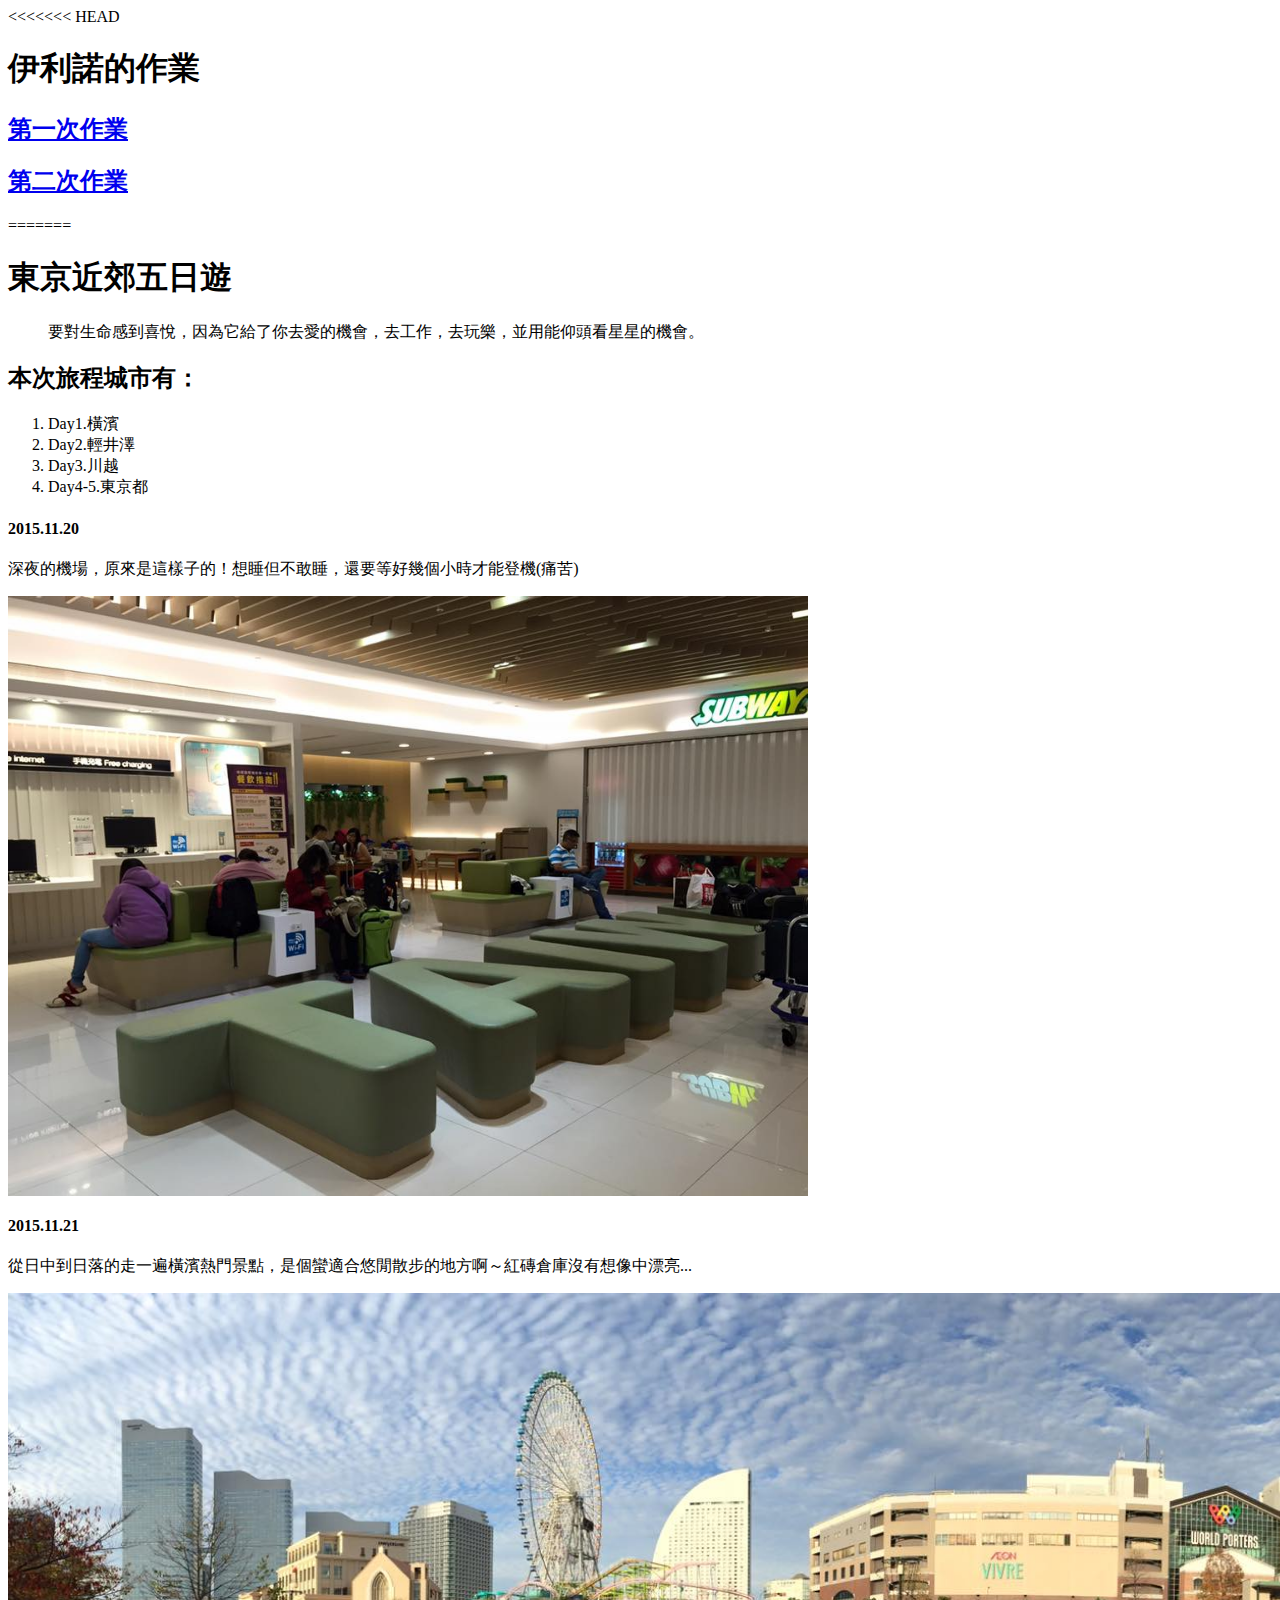
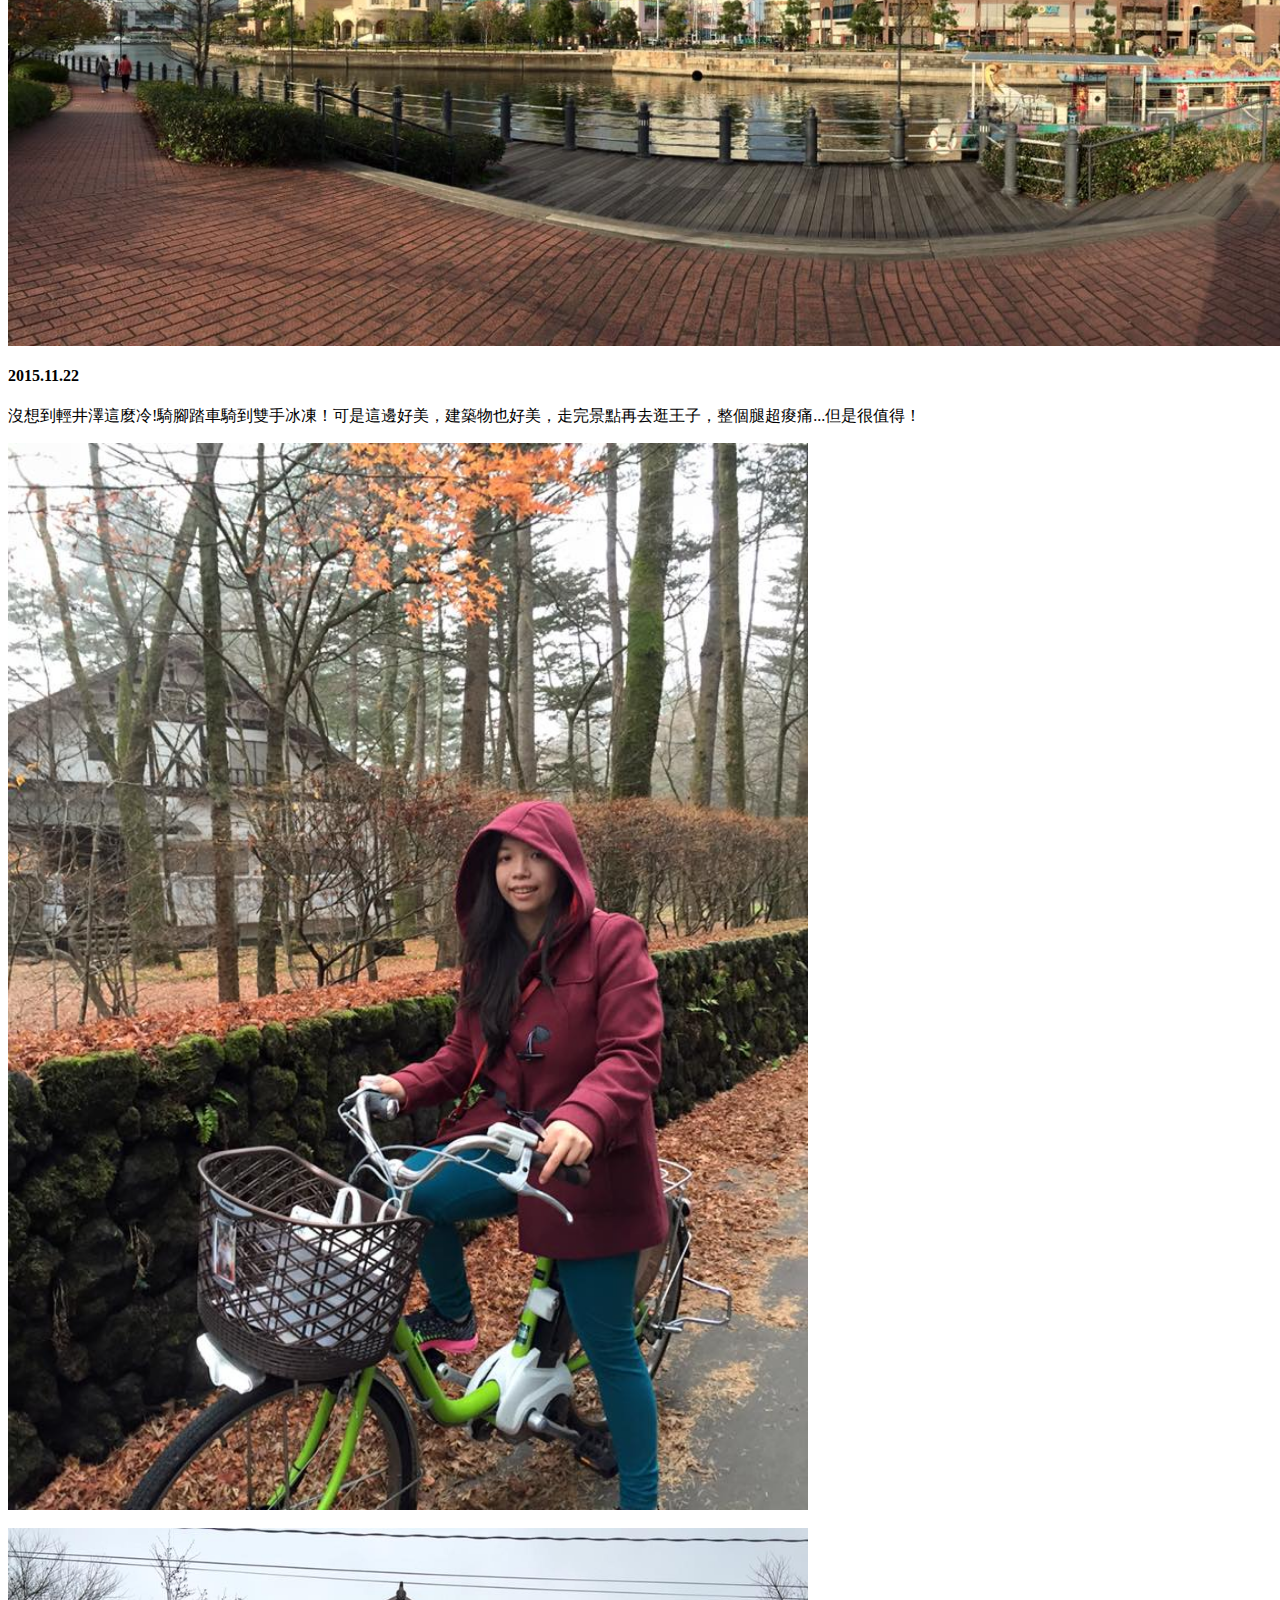
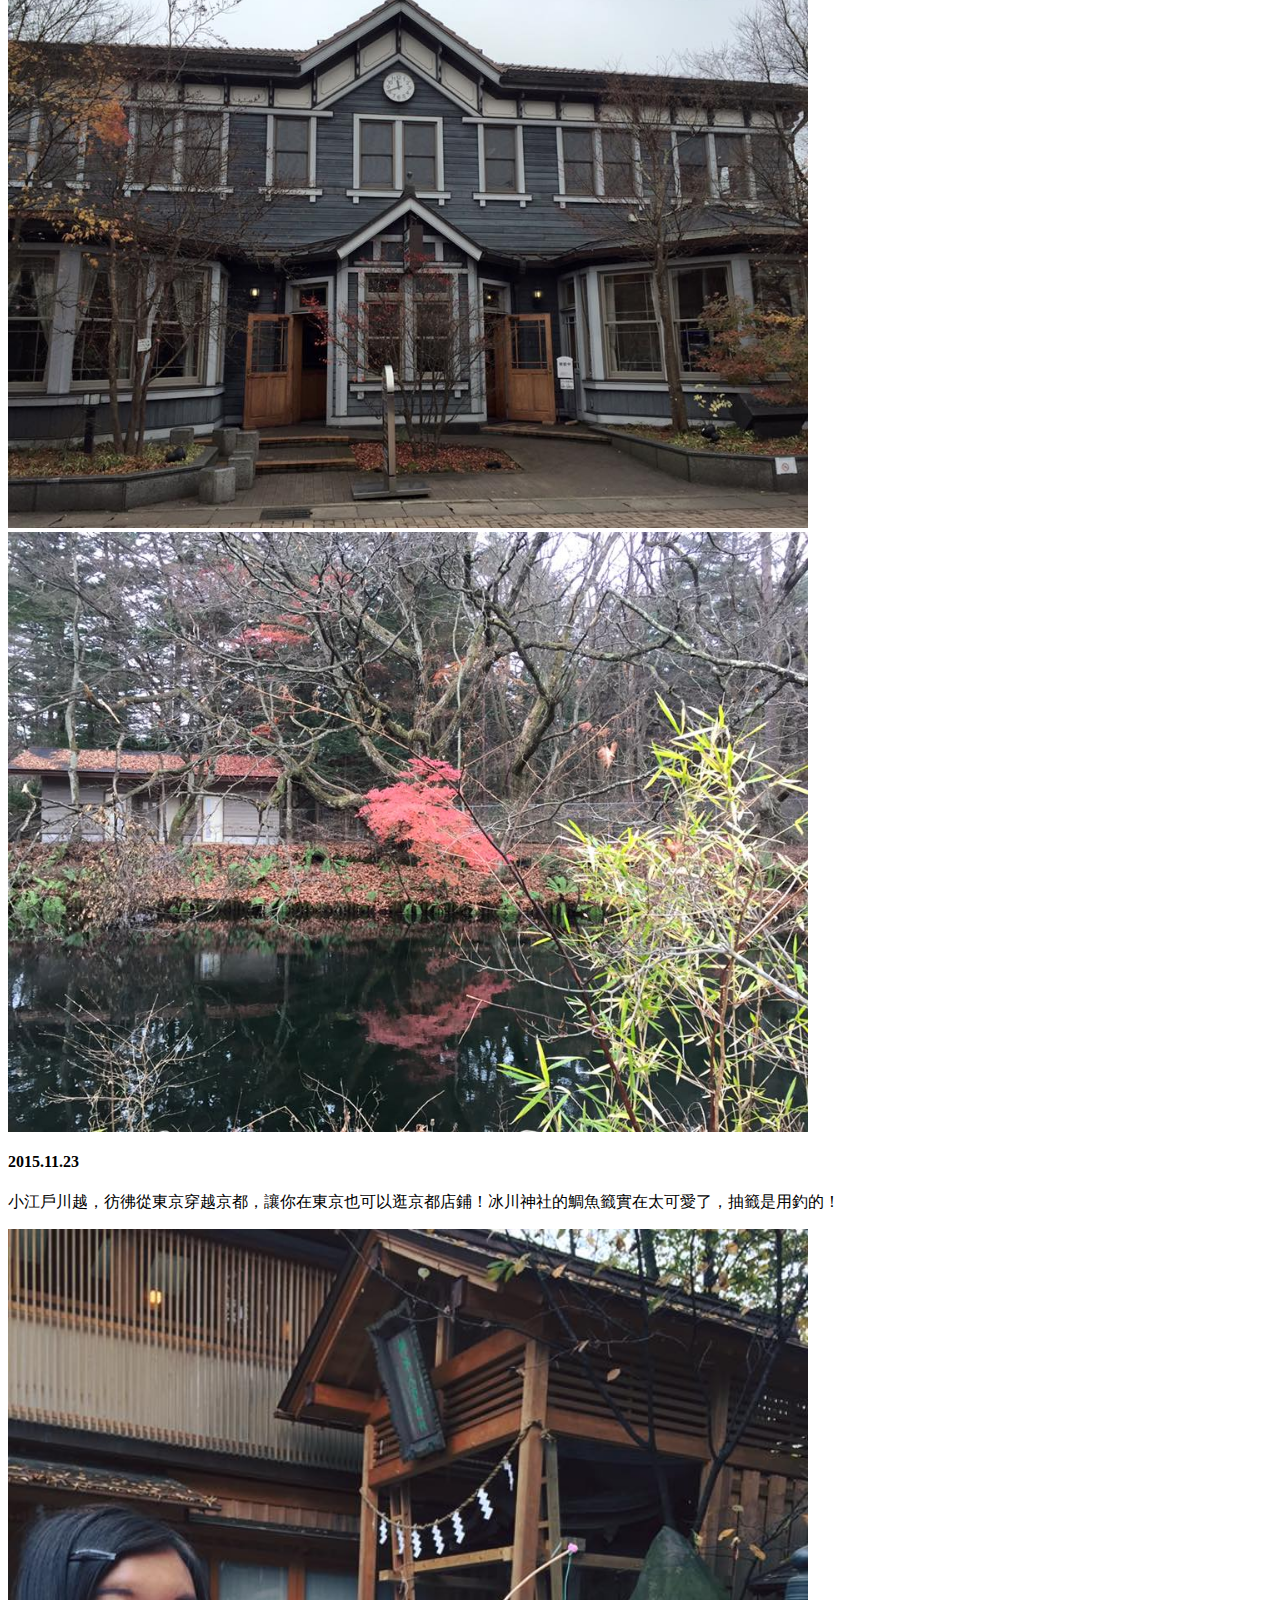
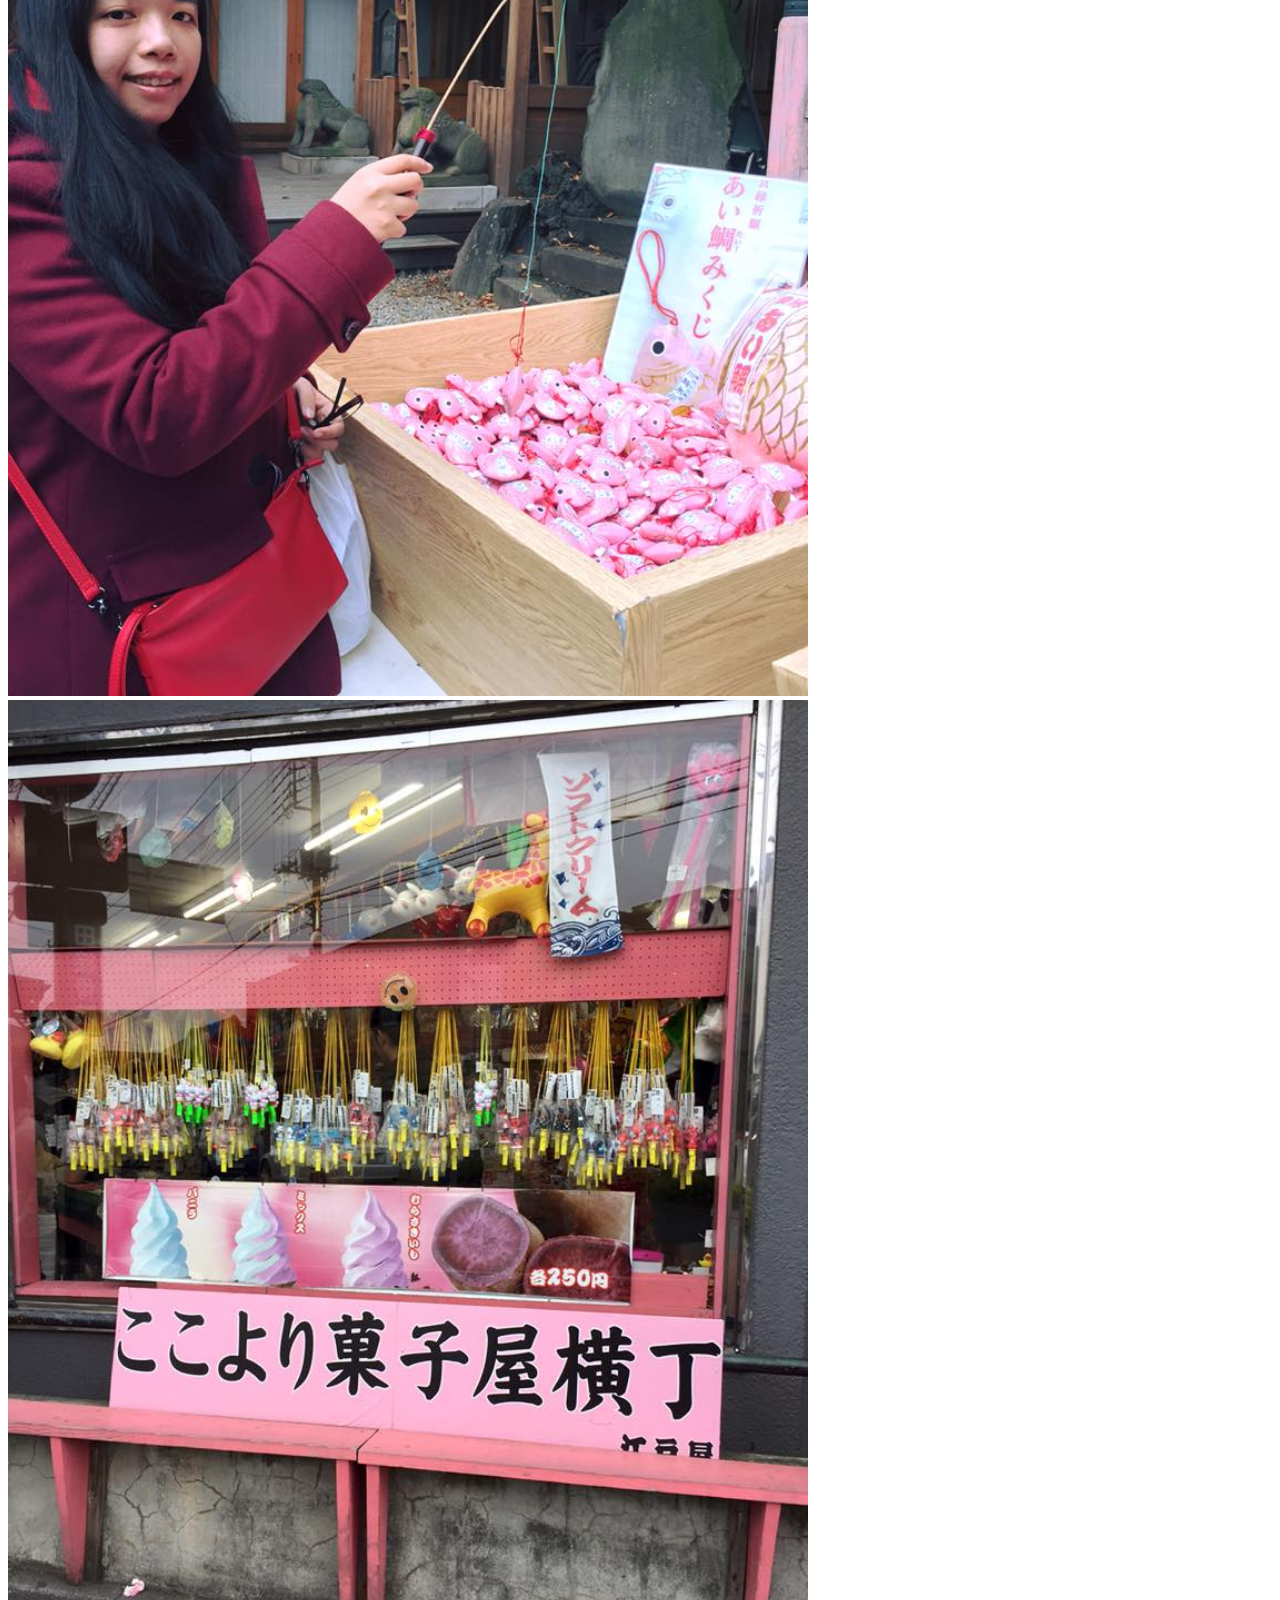
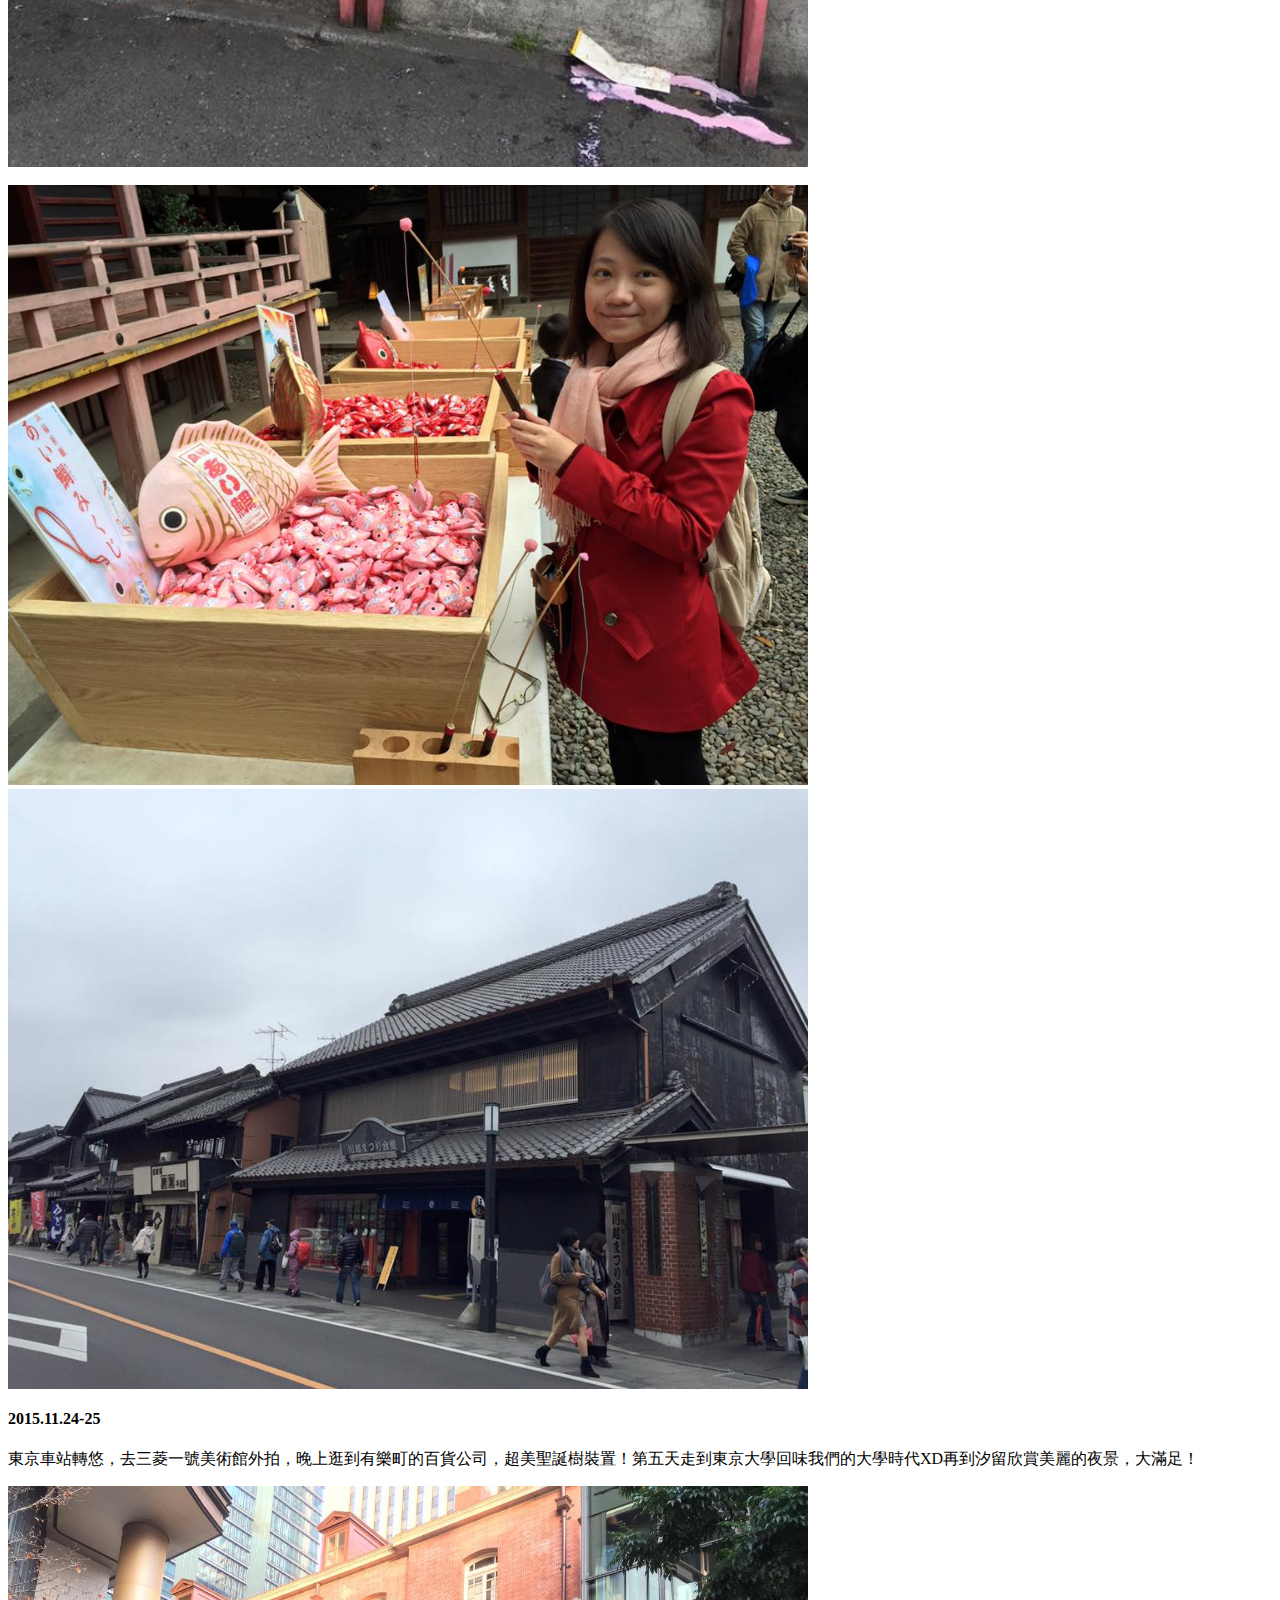
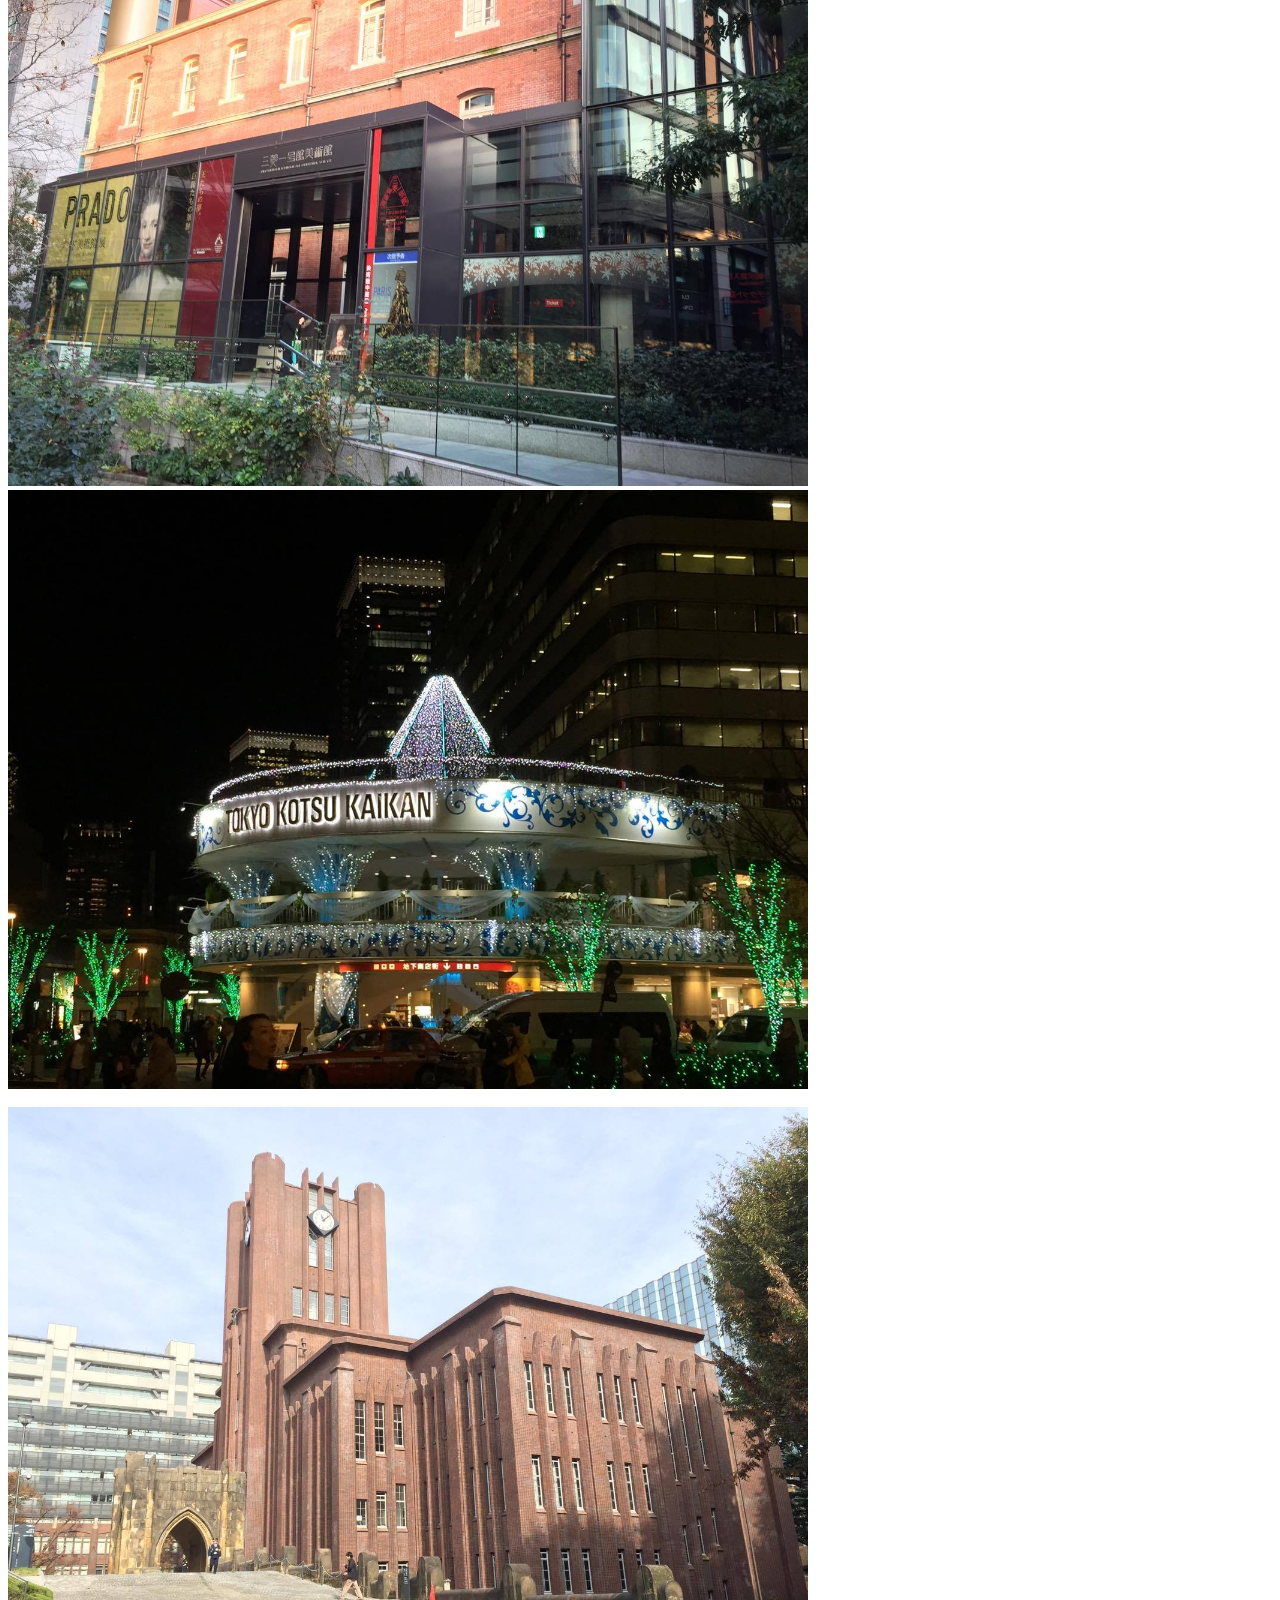
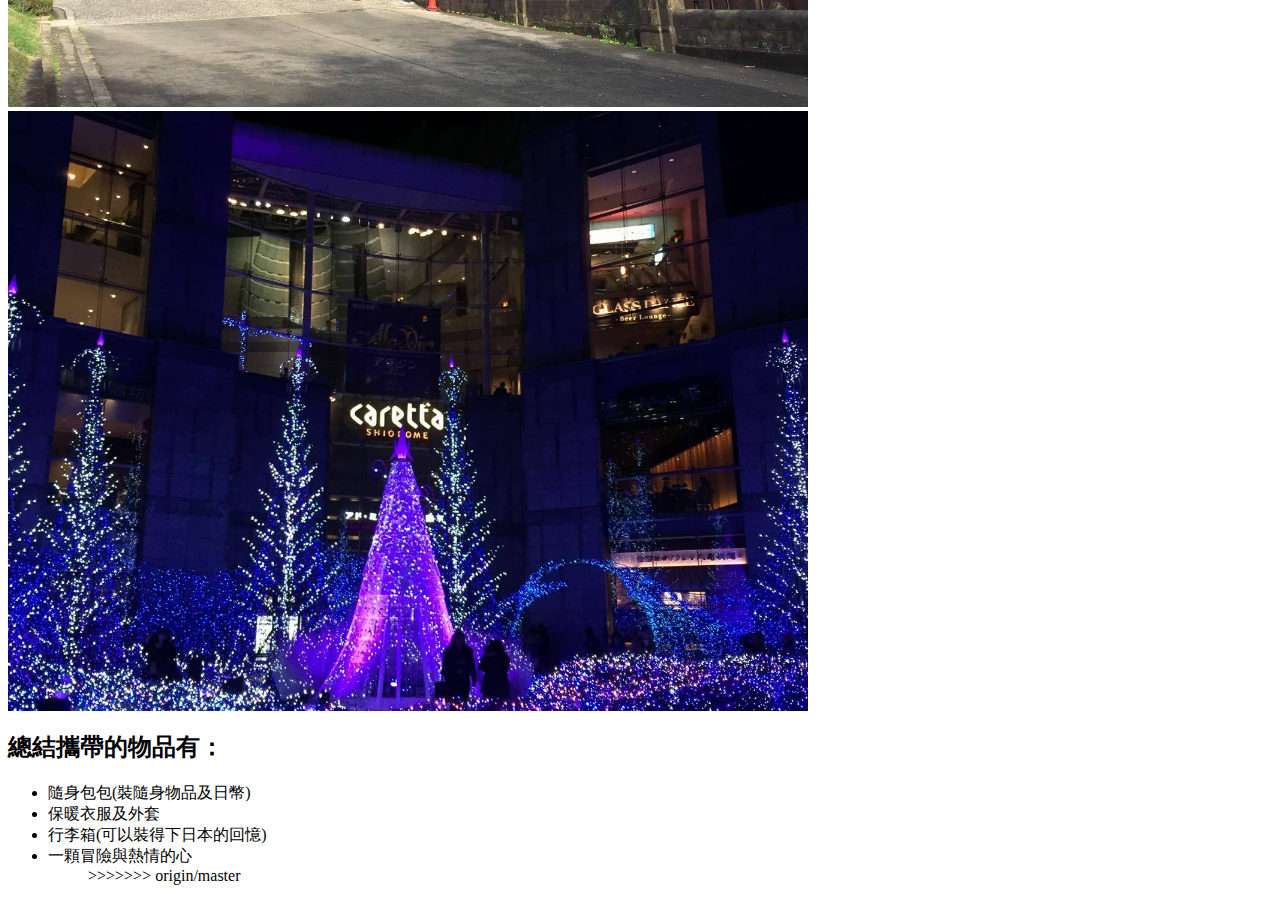
==== index.html @ 2f48f55f "Merge remote-tracking branch 'origin/master'" ====
<html>

<head>
    <meta charset="utf-8">
    <title>elinor's基礎網頁設計作業</title>
</head>

<body>
<<<<<<< HEAD
    <h1>伊利諾的作業</h1>
    <h2><a href="homework1/index.html">第一次作業</a></h2>
    <h2><a href="homework2/schedule.html">第二次作業</a></h2>
=======
    <h1>東京近郊五日遊</h1>
    <blockquote>要對生命感到喜悅，因為它給了你去愛的機會，去工作，去玩樂，並用能仰頭看星星的機會。</blockquote>
    <h2>本次旅程城市有：</h2>
    <ol>
        <li>Day1.橫濱</li>
        <li>Day2.輕井澤</li>
        <li>Day3.川越</li>
        <li>Day4-5.東京都</li>
    </ol>
    <!--從這邊開始是每日遊記-->
    <h4>2015.11.20</h4>
    <p>深夜的機場，原來是這樣子的！想睡但不敢睡，還要等好幾個小時才能登機(痛苦)</P>
    <img src="image/1.jpg" alt "照片遺失" width="800px">
    <h4>2015.11.21</h4>
    <p>從日中到日落的走一遍橫濱熱門景點，是個蠻適合悠閒散步的地方啊～紅磚倉庫沒有想像中漂亮...</p>
    <img src="image/10.jpg" alt "照片遺失" width="1620px">
    <h4>2015.11.22</h4>
    <p>沒想到輕井澤這麼冷!騎腳踏車騎到雙手冰凍！可是這邊好美，建築物也好美，走完景點再去逛王子，整個腿超痠痛...但是很值得！</p>
    <img src="image/4.jpg" alt "照片遺失" width="800px">
    <br>
    <br>
    <img src="image/2.jpg" alt "照片遺失" width="800px">&nbsp&nbsp&nbsp&nbsp
    <img src="image/3.jpg" alt "照片遺失" width="800px">
    <h4>2015.11.23</h4>
    <p>小江戶川越，彷彿從東京穿越京都，讓你在東京也可以逛京都店鋪！冰川神社的鯛魚籤實在太可愛了，抽籤是用釣的！</p>
    <img src="image/6.jpg" alt "照片遺失" width="800px">&nbsp&nbsp&nbsp&nbsp
    <img src="image/9.jpg" alt "照片遺失" width="800px">
    <br>
    <br>
    <img src="image/7.jpg" alt "照片遺失" width="800px">&nbsp&nbsp&nbsp&nbsp
    <img src="image/5.jpg" alt "照片遺失" width="800px">
    <h4>2015.11.24-25</h4>
    <p>東京車站轉悠，去三菱一號美術館外拍，晚上逛到有樂町的百貨公司，超美聖誕樹裝置！第五天走到東京大學回味我們的大學時代XD再到汐留欣賞美麗的夜景，大滿足！</p>
    <img src="image/16.jpg" alt "照片遺失" width="800px">&nbsp&nbsp&nbsp&nbsp
    <img src="image/15.jpg" alt "照片遺失" width="800px">
    <br>
    <br>
    <img src="image/18.jpg" alt "照片遺失" width="800px">&nbsp&nbsp&nbsp&nbsp
    <img src="image/14.jpg" alt "照片遺失" width="800px">
    <!--每日遊記結束-->
    <h2>總結攜帶的物品有：</h2>
    <ul>
        <li>隨身包包(裝隨身物品及日幣)</li>
        <li>保暖衣服及外套</li>
        <li>行李箱(可以裝得下日本的回憶)</li>
        <li>一顆冒險與熱情的心</li>
        <ul>
</body>
>>>>>>> origin/master

</html>
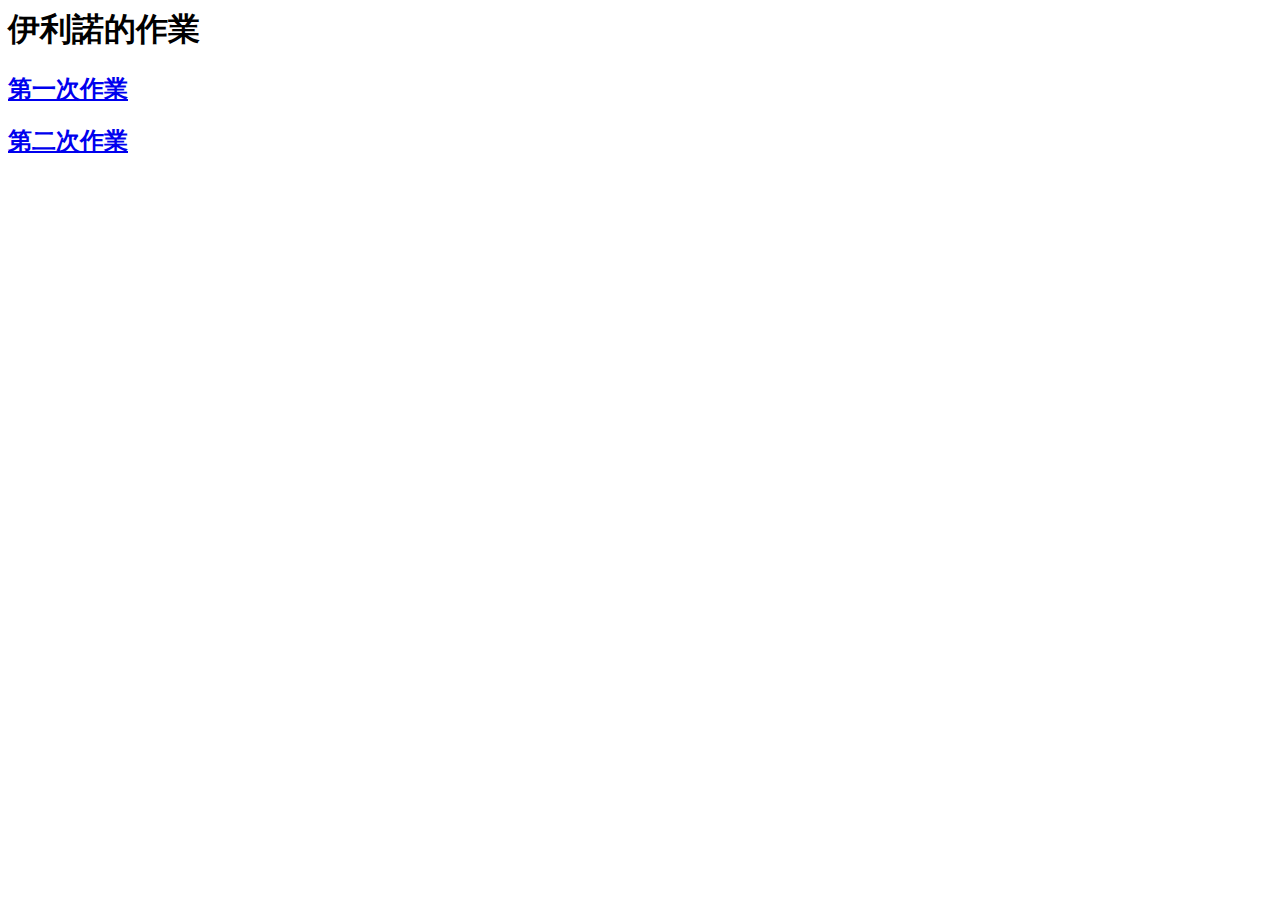
==== commit dfd6e142: "new" ====
--- a/index.html
+++ b/index.html
@@ -6,59 +6,8 @@
 </head>
 
 <body>
-<<<<<<< HEAD
     <h1>伊利諾的作業</h1>
     <h2><a href="homework1/index.html">第一次作業</a></h2>
     <h2><a href="homework2/schedule.html">第二次作業</a></h2>
-=======
-    <h1>東京近郊五日遊</h1>
-    <blockquote>要對生命感到喜悅，因為它給了你去愛的機會，去工作，去玩樂，並用能仰頭看星星的機會。</blockquote>
-    <h2>本次旅程城市有：</h2>
-    <ol>
-        <li>Day1.橫濱</li>
-        <li>Day2.輕井澤</li>
-        <li>Day3.川越</li>
-        <li>Day4-5.東京都</li>
-    </ol>
-    <!--從這邊開始是每日遊記-->
-    <h4>2015.11.20</h4>
-    <p>深夜的機場，原來是這樣子的！想睡但不敢睡，還要等好幾個小時才能登機(痛苦)</P>
-    <img src="image/1.jpg" alt "照片遺失" width="800px">
-    <h4>2015.11.21</h4>
-    <p>從日中到日落的走一遍橫濱熱門景點，是個蠻適合悠閒散步的地方啊～紅磚倉庫沒有想像中漂亮...</p>
-    <img src="image/10.jpg" alt "照片遺失" width="1620px">
-    <h4>2015.11.22</h4>
-    <p>沒想到輕井澤這麼冷!騎腳踏車騎到雙手冰凍！可是這邊好美，建築物也好美，走完景點再去逛王子，整個腿超痠痛...但是很值得！</p>
-    <img src="image/4.jpg" alt "照片遺失" width="800px">
-    <br>
-    <br>
-    <img src="image/2.jpg" alt "照片遺失" width="800px">&nbsp&nbsp&nbsp&nbsp
-    <img src="image/3.jpg" alt "照片遺失" width="800px">
-    <h4>2015.11.23</h4>
-    <p>小江戶川越，彷彿從東京穿越京都，讓你在東京也可以逛京都店鋪！冰川神社的鯛魚籤實在太可愛了，抽籤是用釣的！</p>
-    <img src="image/6.jpg" alt "照片遺失" width="800px">&nbsp&nbsp&nbsp&nbsp
-    <img src="image/9.jpg" alt "照片遺失" width="800px">
-    <br>
-    <br>
-    <img src="image/7.jpg" alt "照片遺失" width="800px">&nbsp&nbsp&nbsp&nbsp
-    <img src="image/5.jpg" alt "照片遺失" width="800px">
-    <h4>2015.11.24-25</h4>
-    <p>東京車站轉悠，去三菱一號美術館外拍，晚上逛到有樂町的百貨公司，超美聖誕樹裝置！第五天走到東京大學回味我們的大學時代XD再到汐留欣賞美麗的夜景，大滿足！</p>
-    <img src="image/16.jpg" alt "照片遺失" width="800px">&nbsp&nbsp&nbsp&nbsp
-    <img src="image/15.jpg" alt "照片遺失" width="800px">
-    <br>
-    <br>
-    <img src="image/18.jpg" alt "照片遺失" width="800px">&nbsp&nbsp&nbsp&nbsp
-    <img src="image/14.jpg" alt "照片遺失" width="800px">
-    <!--每日遊記結束-->
-    <h2>總結攜帶的物品有：</h2>
-    <ul>
-        <li>隨身包包(裝隨身物品及日幣)</li>
-        <li>保暖衣服及外套</li>
-        <li>行李箱(可以裝得下日本的回憶)</li>
-        <li>一顆冒險與熱情的心</li>
-        <ul>
-</body>
->>>>>>> origin/master
 
 </html>
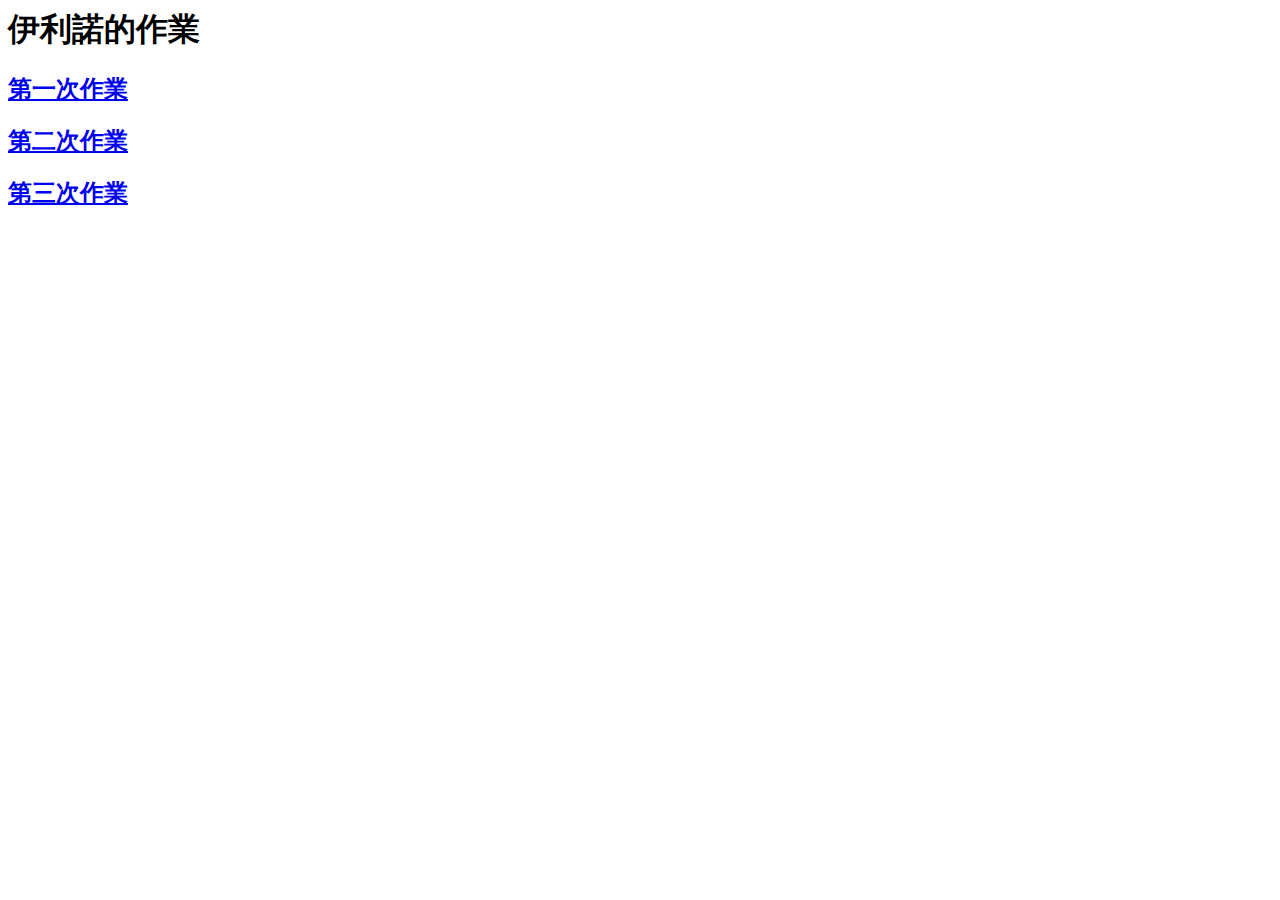
==== commit bcd5ef47: "0117" ====
--- a/index.html
+++ b/index.html
@@ -7,7 +7,8 @@
 
 <body>
     <h1>伊利諾的作業</h1>
-    <h2><a href="homework1/index.html">第一次作業</a></h2>
+    <h2><a href="homework1/travel.html">第一次作業</a></h2>
     <h2><a href="homework2/schedule.html">第二次作業</a></h2>
+    <h2><a href="homework3/journal.html">第三次作業</a></h2>
 
 </html>
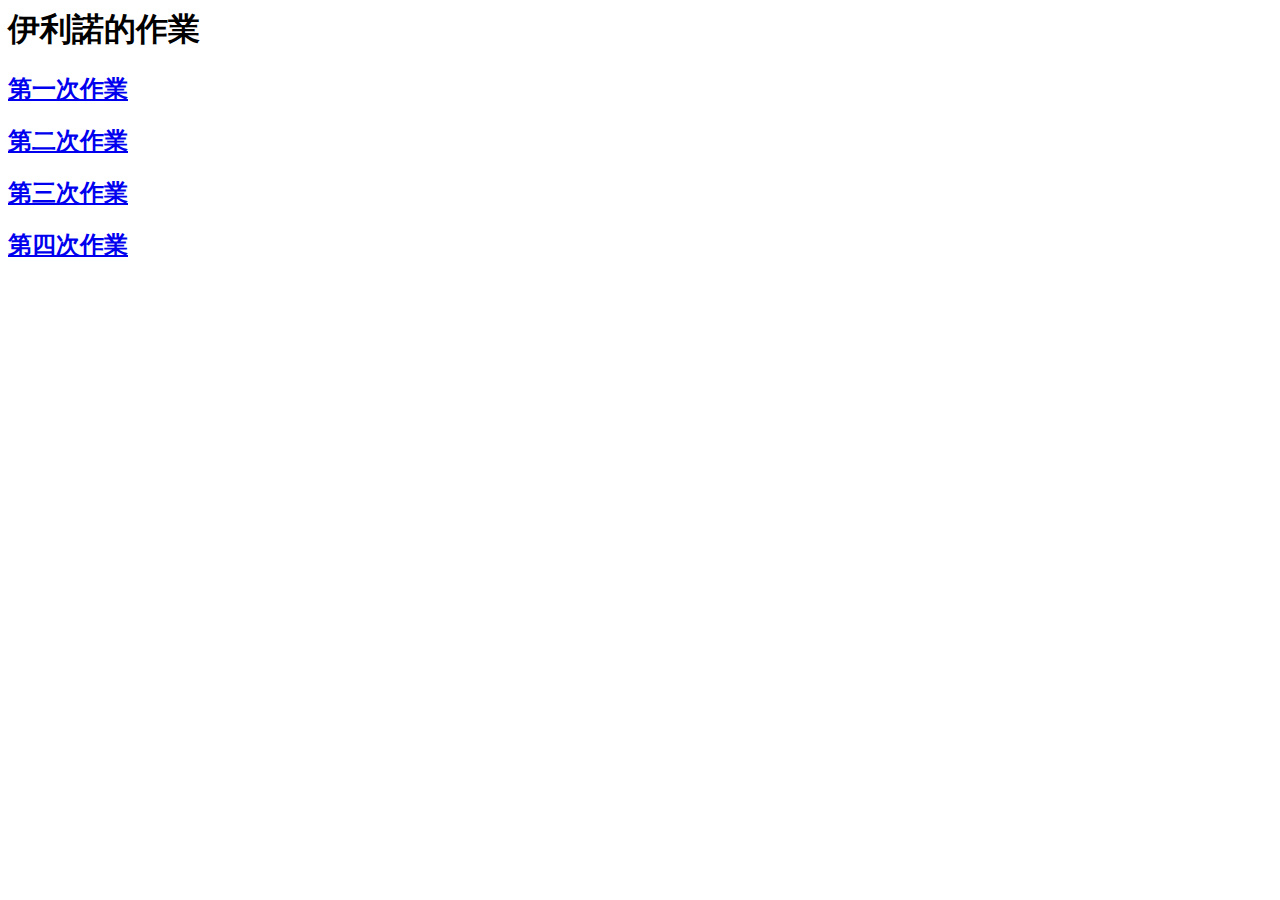
==== commit 51bd5063: "4" ====
--- a/index.html
+++ b/index.html
@@ -10,5 +10,6 @@
     <h2><a href="homework1/travel.html">第一次作業</a></h2>
     <h2><a href="homework2/schedule.html">第二次作業</a></h2>
     <h2><a href="homework3/journal.html">第三次作業</a></h2>
+    <h2><a href="homework4/pikachu.html">第四次作業</a></h2>
 
 </html>
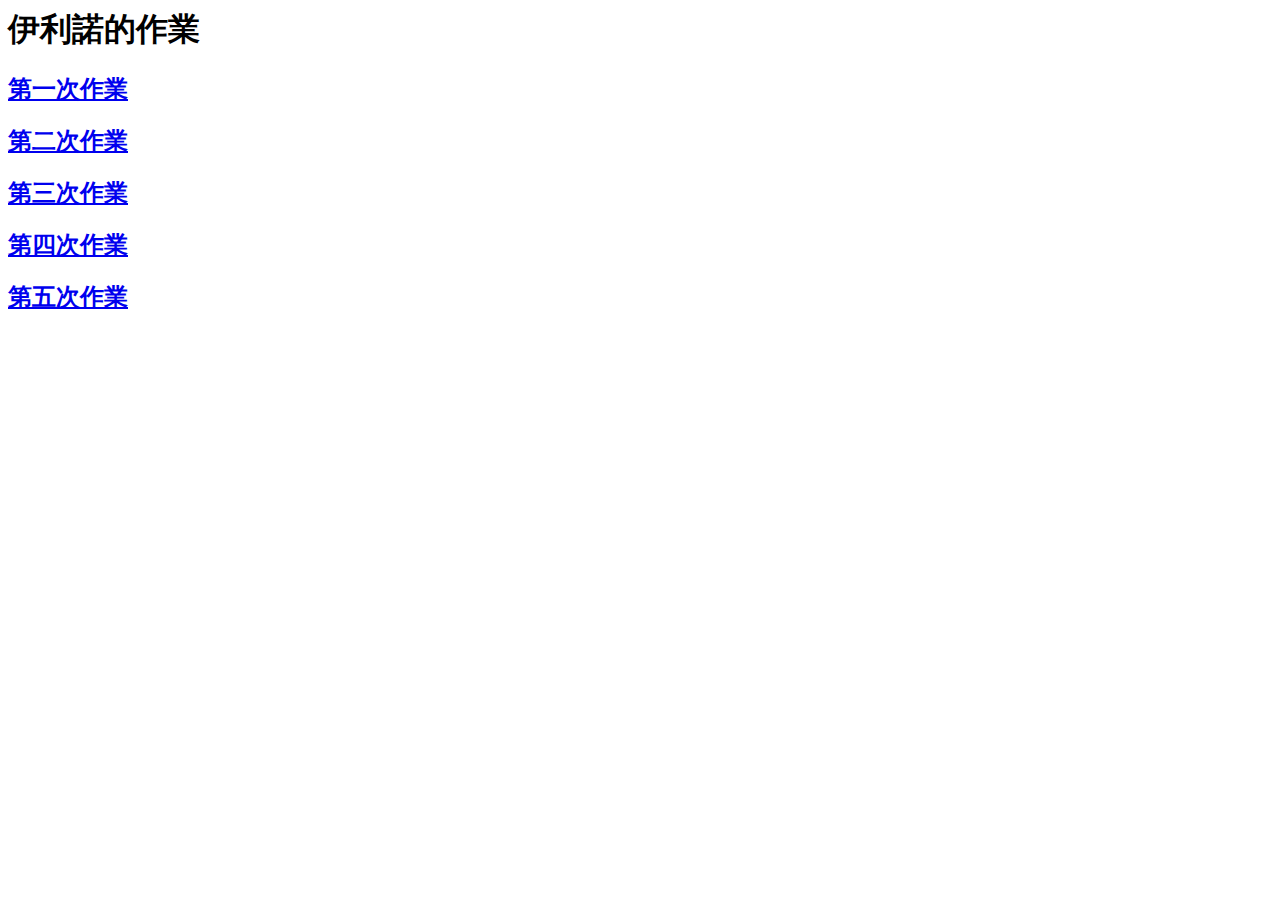
==== commit 528c0104: "work01251126" ====
--- a/index.html
+++ b/index.html
@@ -11,5 +11,7 @@
     <h2><a href="homework2/schedule.html">第二次作業</a></h2>
     <h2><a href="homework3/journal.html">第三次作業</a></h2>
     <h2><a href="homework4/pikachu.html">第四次作業</a></h2>
+    <h2><a href="homework5/list and 3 columns_s.html">第五次作業<a></h2>
+</body>
 
 </html>
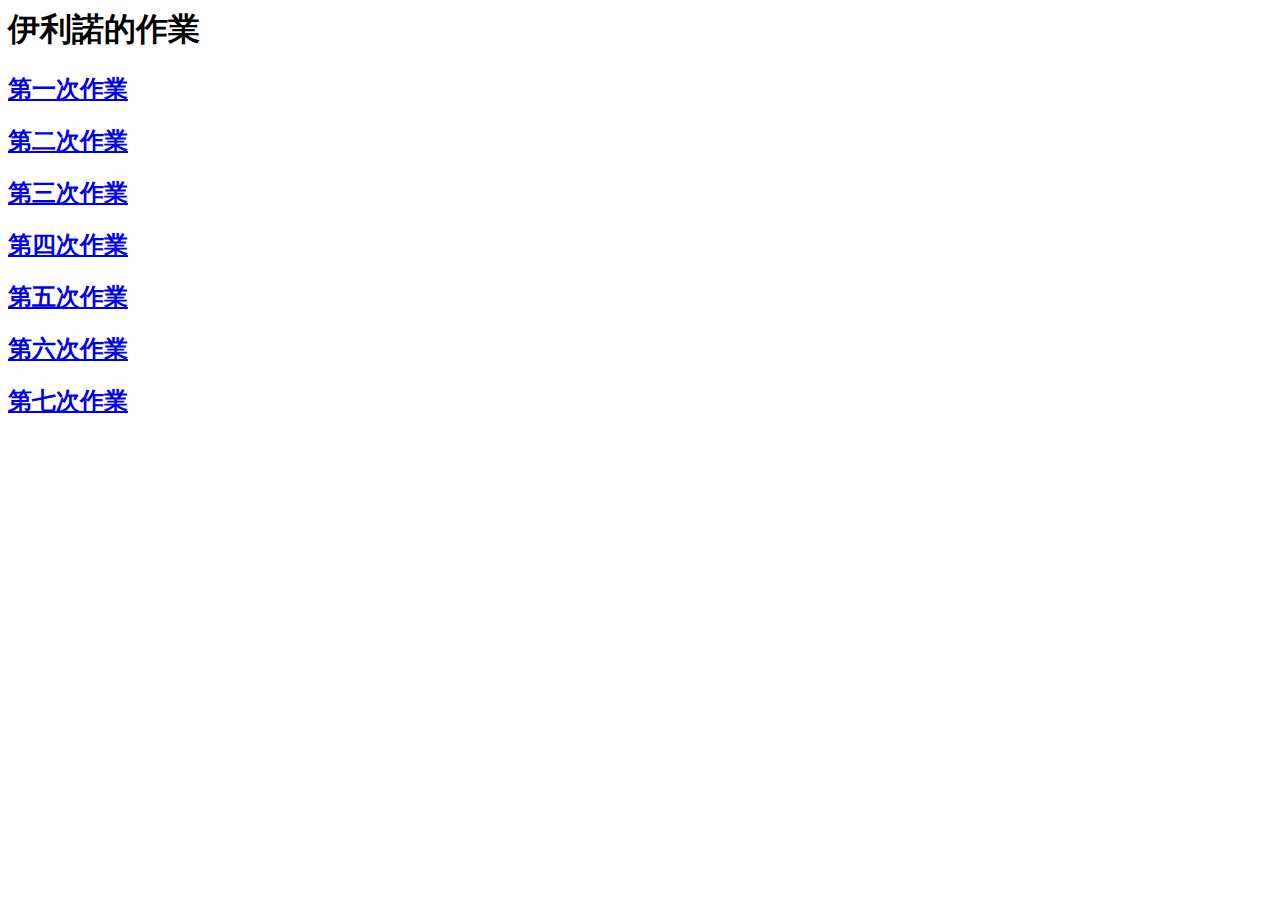
==== commit 18026308: "0201" ====
--- a/index.html
+++ b/index.html
@@ -12,6 +12,8 @@
     <h2><a href="homework3/journal.html">第三次作業</a></h2>
     <h2><a href="homework4/pikachu.html">第四次作業</a></h2>
     <h2><a href="homework5/list and 3 columns_s.html">第五次作業<a></h2>
+    <h2><a href="homework6/line.html">第六次作業<a></h2>
+    <h2><a href="homework7/work7.html">第七次作業<a></h2>
 </body>
 
 </html>
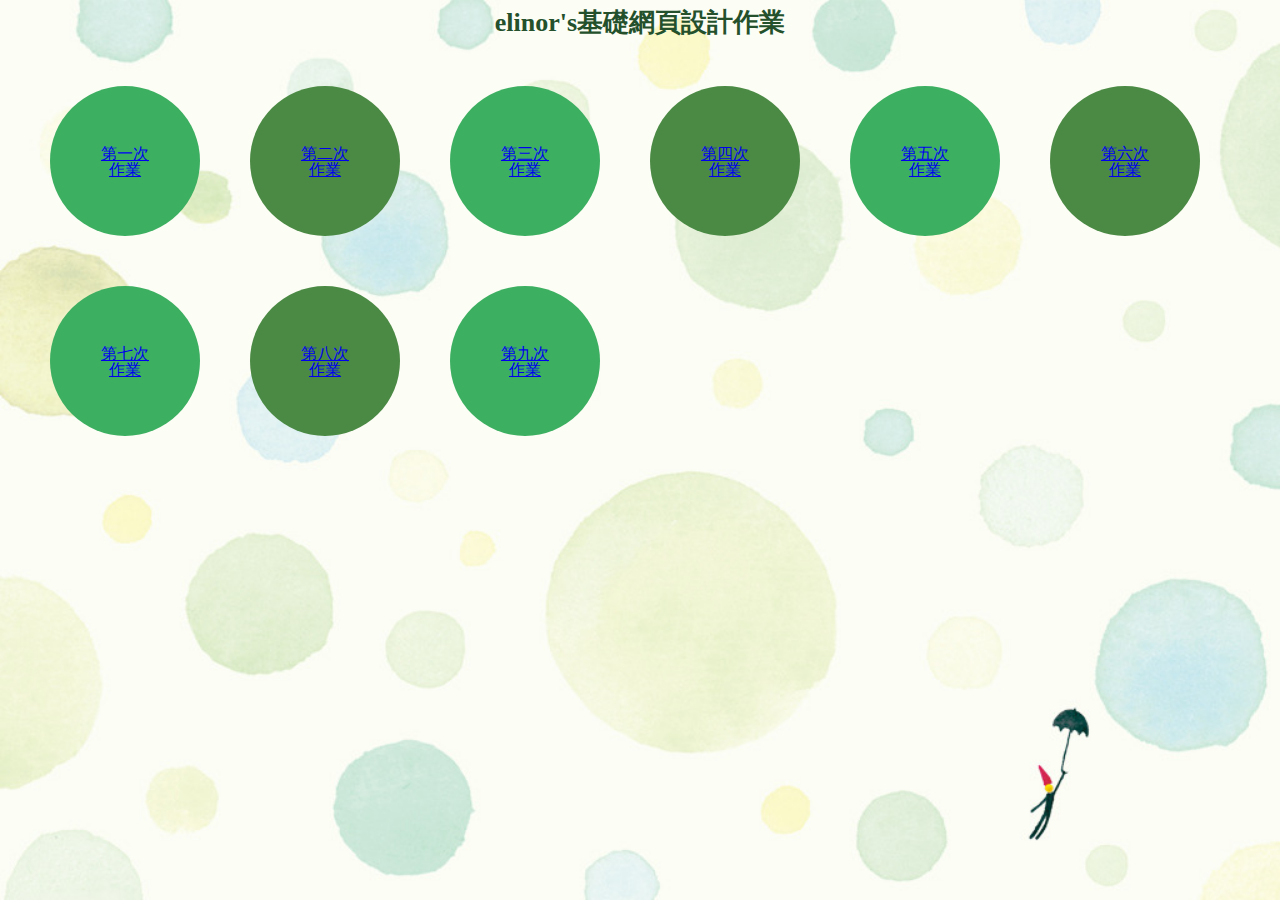
==== commit f91fe51b: "change0221" ====
--- a/index.html
+++ b/index.html
@@ -2,18 +2,49 @@
 
 <head>
     <meta charset="utf-8">
+    <link rel="stylesheet" type="text/css" href="reset.css">
+    <link rel="stylesheet" type="text/css" href="new.css">
     <title>elinor's基礎網頁設計作業</title>
+    <style type="text/css">
+    body {
+        background-color: #D8F1E9;
+        background-image: url(back.jpg);
+        background-size: cover;
+    }
+    </style>
 </head>
 
 <body>
-    <h1>伊利諾的作業</h1>
-    <h2><a href="homework1/travel.html">第一次作業</a></h2>
-    <h2><a href="homework2/schedule.html">第二次作業</a></h2>
-    <h2><a href="homework3/journal.html">第三次作業</a></h2>
-    <h2><a href="homework4/pikachu.html">第四次作業</a></h2>
-    <h2><a href="homework5/list and 3 columns_s.html">第五次作業<a></h2>
-    <h2><a href="homework6/line.html">第六次作業<a></h2>
-    <h2><a href="homework7/work7.html">第七次作業<a></h2>
+    <div class="wrap">
+        <h1>elinor's基礎網頁設計作業</h1>
+        <div class="circle1">
+            <h2><a href="homework1/travel.html">第一次作業</a></h2>
+        </div>
+        <div class="circle2">
+            <h2><a href="homework2/schedule.html">第二次作業</a></h2>
+        </div>
+        <div class="circle3">
+            <h2><a href="homework3/journal.html">第三次作業</a></h2>
+        </div>
+        <div class="circle4">
+            <h2><a href="homework4/pikachu.html">第四次作業</a></h2>
+        </div>
+        <div class="circle5">
+            <h2><a href="homework5/list and 3 columns_s.html">第五次作業<a></h2>
+        </div>
+        <div class="circle6">
+            <h2><a href="homework6/index bar.html">第六次作業<a></h2>
+        </div>
+        <div class="circle7">
+            <h2><a href="homework7/work7.html">第七次作業<a></h2>
+        </div>
+        <div class="circle8">
+            <h2><a href="homework8/practicegoodjs.html">第八次作業<a></h2>
+        </div>
+        <div class="circle9">
+            <h2><a href="homework9/index_salebegin.html">第九次作業<a></h2>
+        </div>    
+    </div>
 </body>
 
 </html>
--- a/new.css
+++ b/new.css
@@ -0,0 +1,116 @@
+ /*.wrap {
+     width: 100%;
+     margin: 0px auto;
+     padding: 0px;
+     position: relative;
+ }*/
+.circle1{
+     background-color:#3DAF61;
+     padding: 50px;
+     text-align: center;
+     border-radius: 50%;
+     width: 50px;
+     height: 50px;
+     float: left;
+     margin-top:50px;
+     margin-left:50px;
+ }
+.circle2{
+     background-color:#4B8A44;
+     padding: 50px;
+     text-align: center;
+     border-radius: 50%;
+     width: 50px;
+     height: 50px;
+     float: left;
+     margin-top:50px;
+     margin-left:50px;
+ }
+ .circle3{
+     background-color:#3DAF61;
+     padding: 50px;
+     text-align: center;
+     border-radius: 50%;
+     width: 50px;
+     height: 50px;
+     float: left;
+     margin-top:50px;
+     margin-left:50px;
+ }
+ .circle4{
+     background-color:#4B8A44;
+     padding: 50px;
+     text-align: center;
+     border-radius: 50%;
+     width: 50px;
+     height: 50px;
+     float: left;
+     margin-top:50px;
+     margin-left:50px;
+ }
+ .circle5{
+     background-color:#3DAF61;
+     padding: 50px;
+     text-align: center;
+     border-radius: 50%;
+     width: 50px;
+     height: 50px;
+     float: left;
+     margin-top:50px;
+     margin-left:50px;
+ }
+ .circle6{
+     background-color:#4B8A44;
+     padding: 50px;
+     text-align: center;
+     border-radius: 50%;
+     width: 50px;
+     height: 50px;
+     float: left;
+     margin-top:50px;
+     margin-left:50px;
+ }
+ .circle7{
+     background-color:#3DAF61;
+     padding: 50px;
+     text-align: center;
+     border-radius: 50%;
+     width: 50px;
+     height: 50px;
+     float: left;
+     margin-top:50px;
+     margin-left:50px;
+ }
+ .circle8{
+     background-color:#4B8A44;
+     padding: 50px;
+     text-align: center;
+     border-radius: 50%;
+     width: 50px;
+     height: 50px;
+     float: left;
+     margin-top:50px;
+     margin-left:50px;
+ }
+ .circle9{
+     background-color:#3DAF61;
+     padding: 50px;
+     text-align: center;
+     border-radius: 50%;
+     width: 50px;
+     height: 50px;
+     float: left;
+     margin-top:50px;
+     margin-left:50px;
+ }
+ h1{
+ 	color: #24512C;
+ 	text-align: center;
+ 	margin-top:10px;
+ 	font-size: 26px;
+ 	font-weight: bold;
+ }
+ h2{
+ 	padding-top: 10px;
+ 	fontcolor:yellow;
+ }